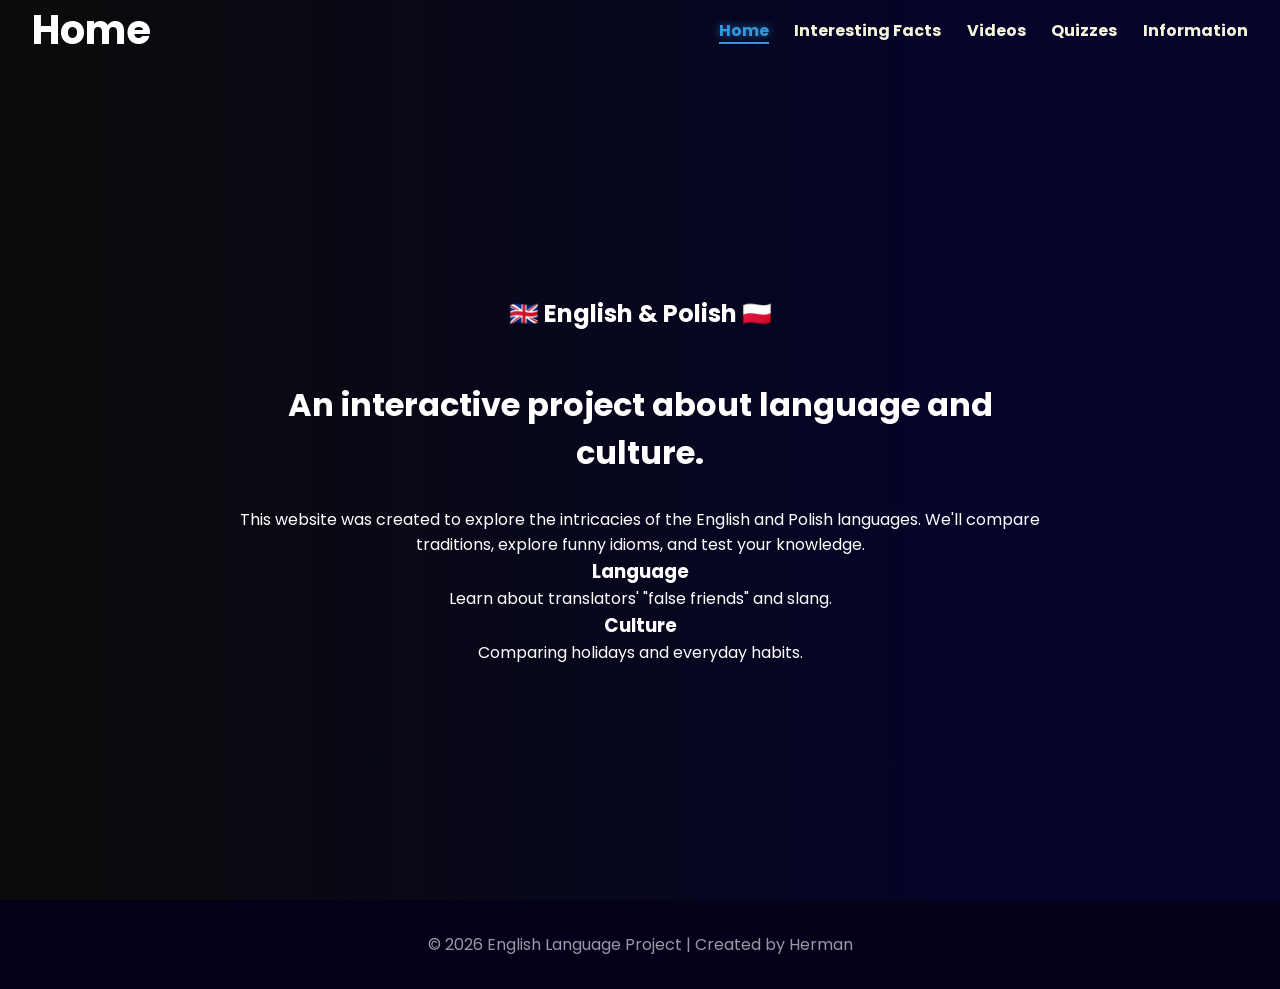
==== index.html @ c662540d "Update index.html" ====
<!DOCTYPE html>
<html lang="en">
<head>
    <meta charset="UTF-8">
    <meta name="viewport" content="width=device-width, initial-scale=1.0, viewport-fit=cover">
    <title>Home</title>
    <link rel="stylesheet" href="css/main.css">
</head>
<body>
    <div class="wrapper">
        <header class="container">
            <span class="logo">Home</span>
            <nav>
                <ul>
                    <li class="active"><a href="index.html">Home</a></li>
                    <li><a href="sborki.html">Interesting Facts</a></li> 
                    <li><a href="video.html">Videos</a></li>
                    <li><a href="quiz.html">Quizzes</a></li>
                    <li><a href="repleyi.html">Information</a></li>
                </ul>
            </nav>
        </header>

     <main class="hero container">
    <div class="hero--info">
            <div class="build">
                <h2>🇬🇧 English & Polish 🇵🇱</h2>
                <br><br>
        <h1 style="margin-bottom: 30px;">An interactive project about language and culture.</h1>
        
                <p>This website was created to explore the intricacies of the English and Polish languages. We'll compare traditions, explore funny idioms, and test your knowledge.</p>
            </div>
            
            <div class="build">
                <h3>Language</h3>
                <p>Learn about translators' "false friends" and slang.</p>
            </div>
            
            <div class="build">
                <h3>Culture</h3>
                <p>Comparing holidays and everyday habits.</p>
            </div>
        </div>
    </div>
</main>

        <footer class="footer container">
            <p>&copy; 2026 English Language Project | Created by Herman</p>
        </footer>
    </div> 
</body>
</html>
---- css/main.css ----
@import url('https://fonts.googleapis.com/css2?family=Poppins:ital,wght@0,500;1,700&display=swap');

/* 1. Базовые настройки */
* {
    margin: 0;
    padding: 0;
    box-sizing: border-box;
}

body {
    font-family: 'Poppins', sans-serif;
    color: #fff;
    background-color: #03011a;
    overflow-x: hidden;
}

/* 2. Структура страницы */
.wrapper {
    background: linear-gradient(90deg, rgba(10, 11, 13, 1) 8%, rgba(5, 3, 41, 1) 78%);
    width: 100%;
    min-height: 100vh; /* Высота на весь экран */
    display: flex;
    flex-direction: column;
}

.container {
    width: min(100% - 2rem, 1300px);
    margin: 0 auto;
    padding: 0 1rem;
}

/* 3. Шапка */
header {
    padding: 2rem 0;
    display: flex;
    justify-content: space-between;
    align-items: center;
    flex-shrink: 0;
}

header .logo {
    font-size: clamp(1.5rem, 4vw, 2.5rem);
    font-weight: 700;
}

header nav ul {
    display: flex;
    gap: clamp(1rem, 2vw, 2.5rem);
    list-style: none;
}

header nav ul li a {
    color: beige;
    font-weight: 700;
    text-decoration: none;
    transition: 0.3s;
}

header nav ul li a:hover, 
header nav ul li.active a {
    color: #3498db;
    text-shadow: 0 0 10px rgba(52, 152, 219, 0.7);
    border-bottom: 2px solid #3498db;
}

/* Полная центровка для главной страницы */
.hero {
    flex: 1 !important;
    display: flex !important;
    flex-direction: column !important;
    justify-content: center !important; /* Центр по вертикали */
    align-items: center !important;     /* Центр по горизонтали */
    text-align: center !important;      /* Текст внутри тоже в центр */
    min-height: 70vh;                   /* Принудительная высота */
}

.hero--info {
    width: 100% !important;
    max-width: 800px !important;
    margin: 0 auto !important; /* Гарантирует отступ со всех сторон */
}

/* Убираем возможные левые отступы у сетки и карточки */
.content-card, .info-grid {
    margin-left: auto !important;
    margin-right: auto !important;
    text-align: center !important;
}

.info-item {
    text-align: center !important;
}

.info-item:hover {
    background: rgba(52, 152, 219, 0.1);
}

/* 6. Футер */
.footer {
    padding: 2rem 0;
    text-align: center;
    opacity: 0.6;
    flex-shrink: 0;
}

/* 7. Адаптивность для телефонов */
@media (max-width: 850px) {
    header {
        flex-direction: column;
        gap: 1rem;
    }
    .content-card {
        padding: 1.5rem;
    }
}
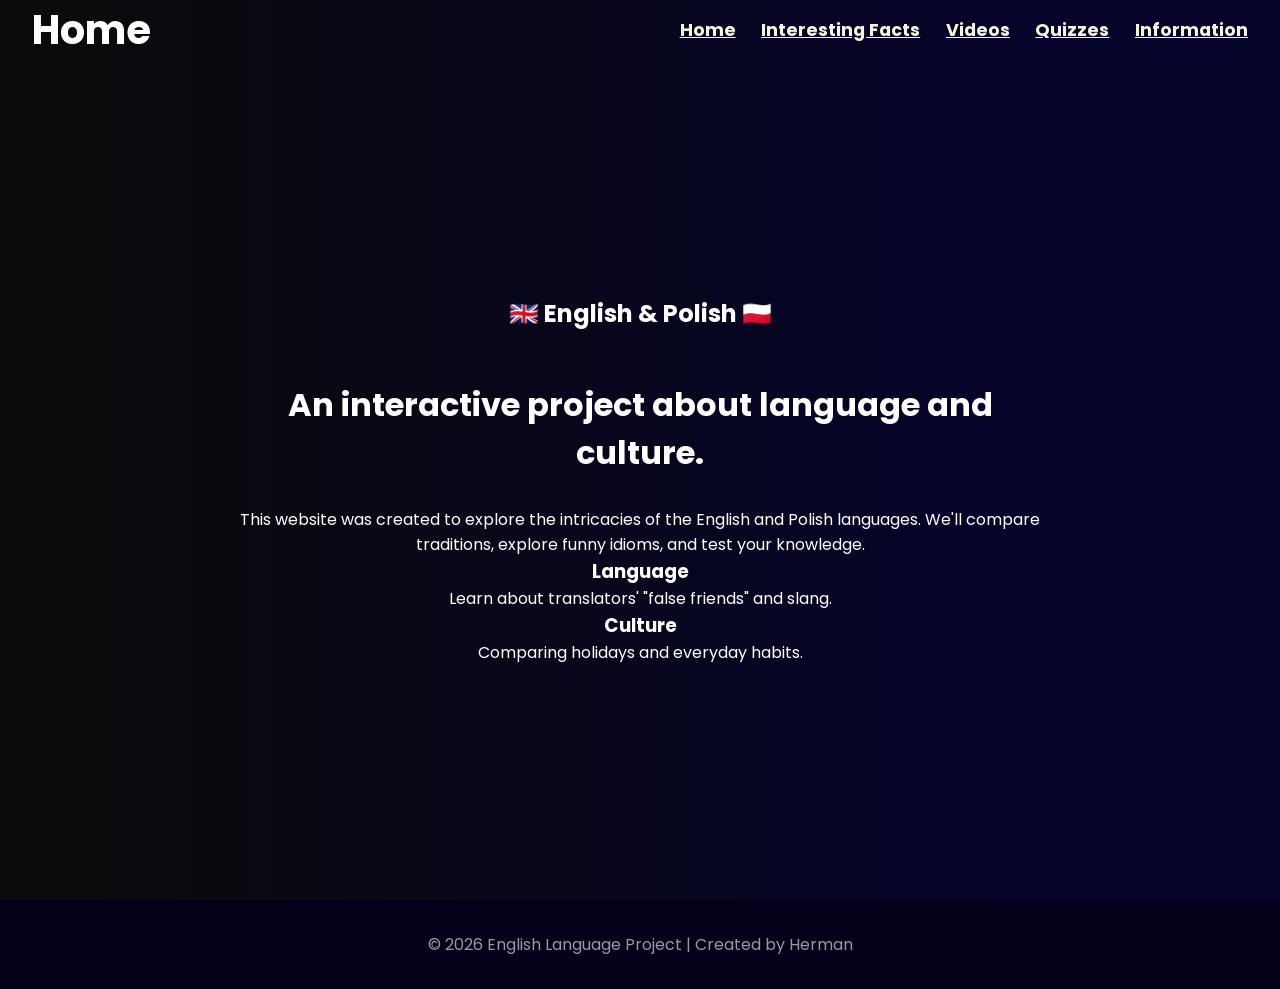
==== commit 2fb949ed: "Update index.html" ====
--- a/index.html
+++ b/index.html
@@ -4,6 +4,7 @@
     <meta charset="UTF-8">
     <meta name="viewport" content="width=device-width, initial-scale=1.0, viewport-fit=cover">
     <title>Home</title>
+    <link rel="icon" href="flags-poland-united-kingdom-linen-flags-closeup-flag-made-canvas-polish-flag-great-britain-state-national-symbols-3d-illustration_630687-2104.jpg" type="image/x-icon">
     <link rel="stylesheet" href="css/main.css">
 </head>
 <body>
--- a/css/main.css
+++ b/css/main.css
@@ -29,38 +29,41 @@
     padding: 0 1rem;
 }
 
-/* 3. Шапка */
+/* 3. ШАПКА И МЕНЮ (Тот самый дизайн со скрина) */
 header {
     padding: 2rem 0;
     display: flex;
+    flex-wrap: nowrap; /* Чтобы шапка не разваливалась */
     justify-content: space-between;
     align-items: center;
-    flex-shrink: 0;
+    gap: 1.5rem;
 }
 
 header .logo {
     font-size: clamp(1.5rem, 4vw, 2.5rem);
+    white-space: nowrap;
     font-weight: 700;
 }
 
 header nav ul {
     display: flex;
-    gap: clamp(1rem, 2vw, 2.5rem);
+    flex-wrap: nowrap; /* ГАРАНТИЯ, что меню будет в одну линию */
+    gap: clamp(1rem, 2vw, 2.5rem); /* Расстояние между кнопками */
     list-style: none;
+    align-items: center;
+}
+
+header nav ul li {
+    white-space: nowrap; /* Запрет переноса слов типа "Interesting Facts" */
 }
 
 header nav ul li a {
     color: beige;
     font-weight: 700;
-    text-decoration: none;
-    transition: 0.3s;
-}
-
-header nav ul li a:hover, 
-header nav ul li.active a {
-    color: #3498db;
-    text-shadow: 0 0 10px rgba(52, 152, 219, 0.7);
-    border-bottom: 2px solid #3498db;
+    font-size: clamp(0.9rem, 1.5vw, 1.1rem);
+    transition: all 0.3s ease;
+    padding: 5px 0;
+    position: relative;
 }
 
 /* Полная центровка для главной страницы */
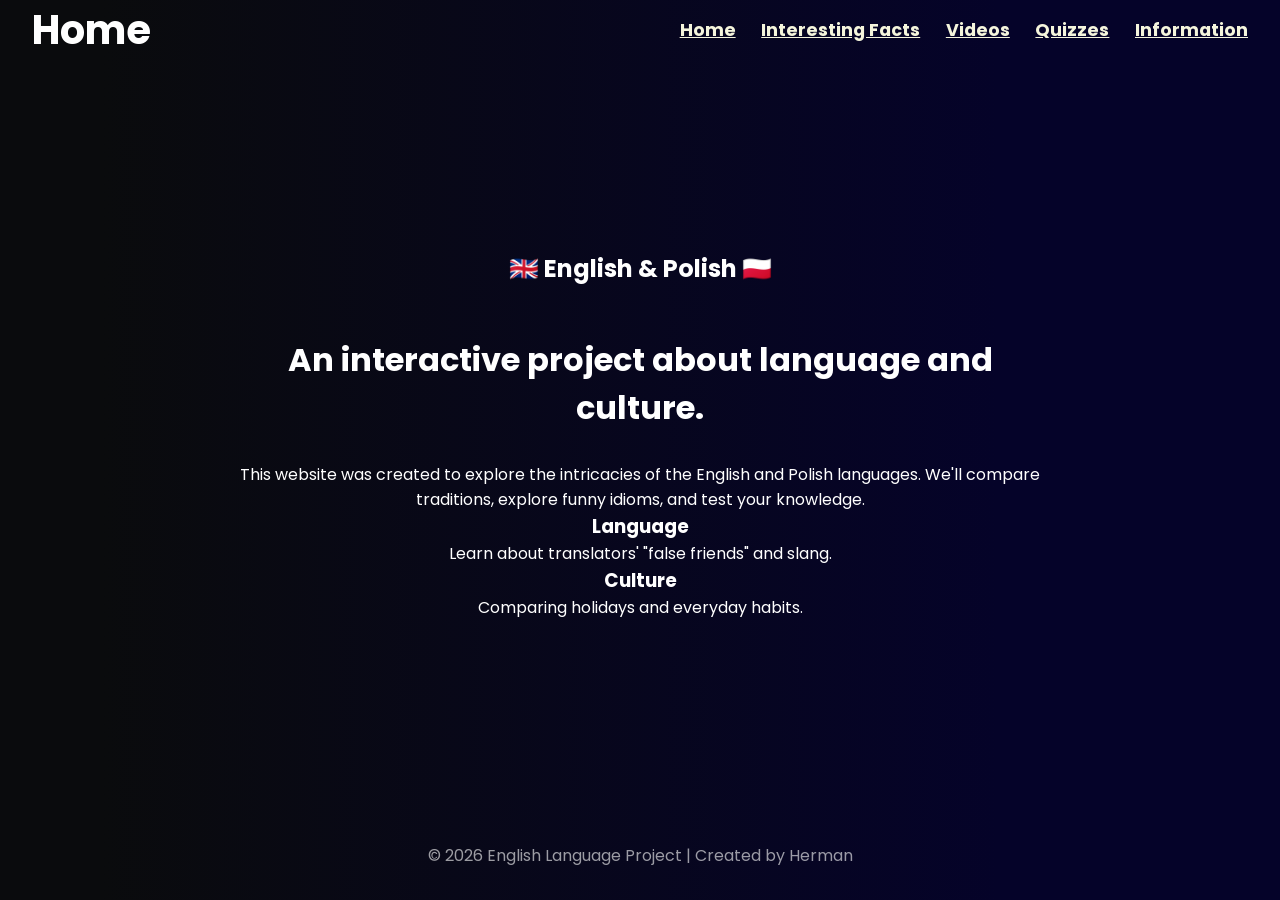
==== commit 8482de94: "Update index.html" ====
--- a/index.html
+++ b/index.html
@@ -4,8 +4,8 @@
     <meta charset="UTF-8">
     <meta name="viewport" content="width=device-width, initial-scale=1.0, viewport-fit=cover">
     <title>Home</title>
-    <link rel="icon" href="flags-poland-united-kingdom-linen-flags-closeup-flag-made-canvas-polish-flag-great-britain-state-national-symbols-3d-illustration_630687-2104.jpg" type="image/x-icon">
     <link rel="stylesheet" href="css/main.css">
+     <link rel="icon" href="ico.ico" type="image/x-icon">
 </head>
 <body>
     <div class="wrapper">
@@ -42,7 +42,6 @@
                 <p>Comparing holidays and everyday habits.</p>
             </div>
         </div>
-    </div>
 </main>
 
         <footer class="footer container">
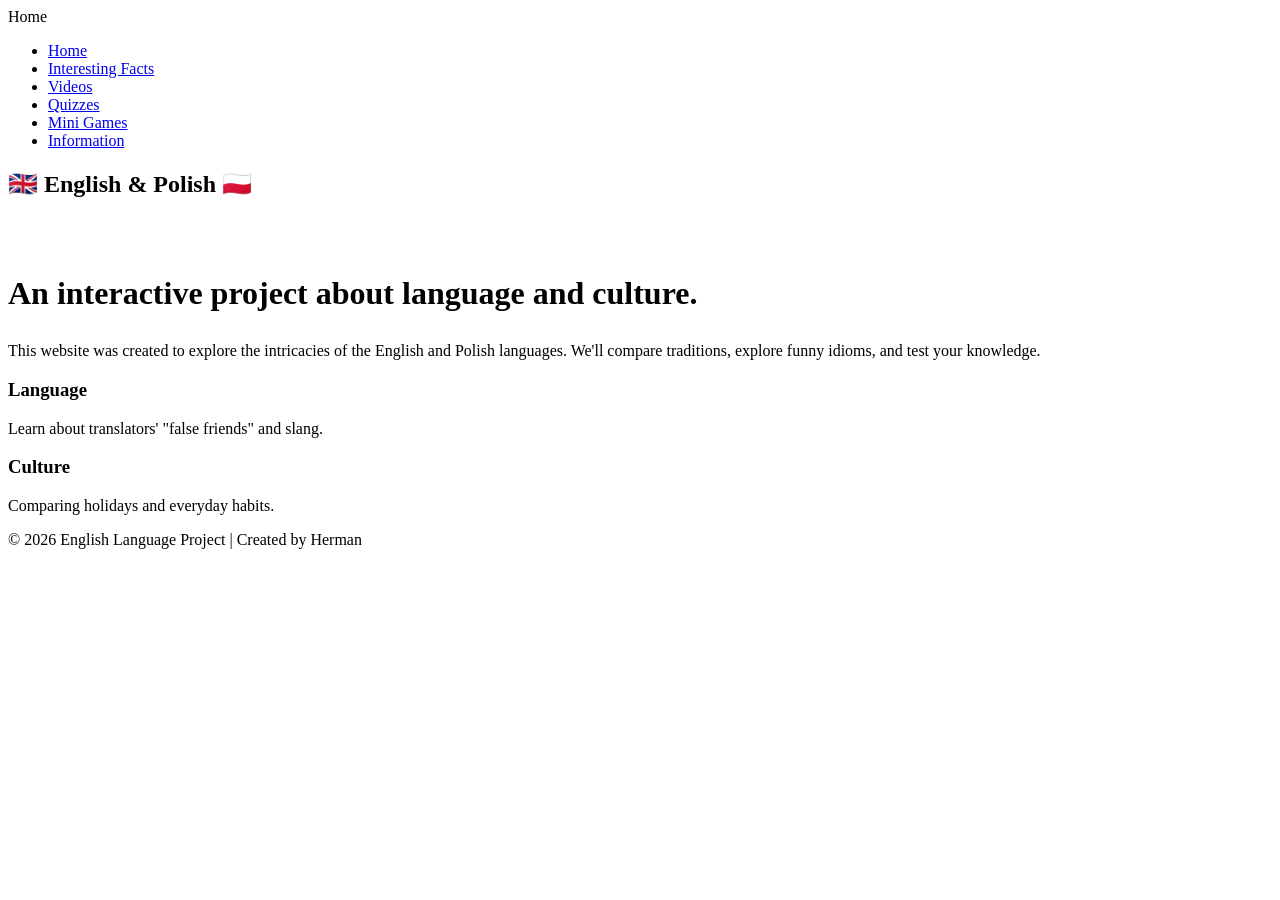
==== commit d3c94ff8: "Update index.html" ====
--- a/index.html
+++ b/index.html
@@ -4,8 +4,8 @@
     <meta charset="UTF-8">
     <meta name="viewport" content="width=device-width, initial-scale=1.0, viewport-fit=cover">
     <title>Home</title>
-    <link rel="stylesheet" href="css/main.css">
-     <link rel="icon" href="ico.ico" type="image/x-icon">
+    <link rel="stylesheet" href="css/video.css">
+    <link rel="icon" href="ico.ico?v=2" type="image/x-icon">
 </head>
 <body>
     <div class="wrapper">
@@ -17,6 +17,7 @@
                     <li><a href="sborki.html">Interesting Facts</a></li> 
                     <li><a href="video.html">Videos</a></li>
                     <li><a href="quiz.html">Quizzes</a></li>
+                    <li><a href="games.html">Mini Games</a></li>
                     <li><a href="repleyi.html">Information</a></li>
                 </ul>
             </nav>
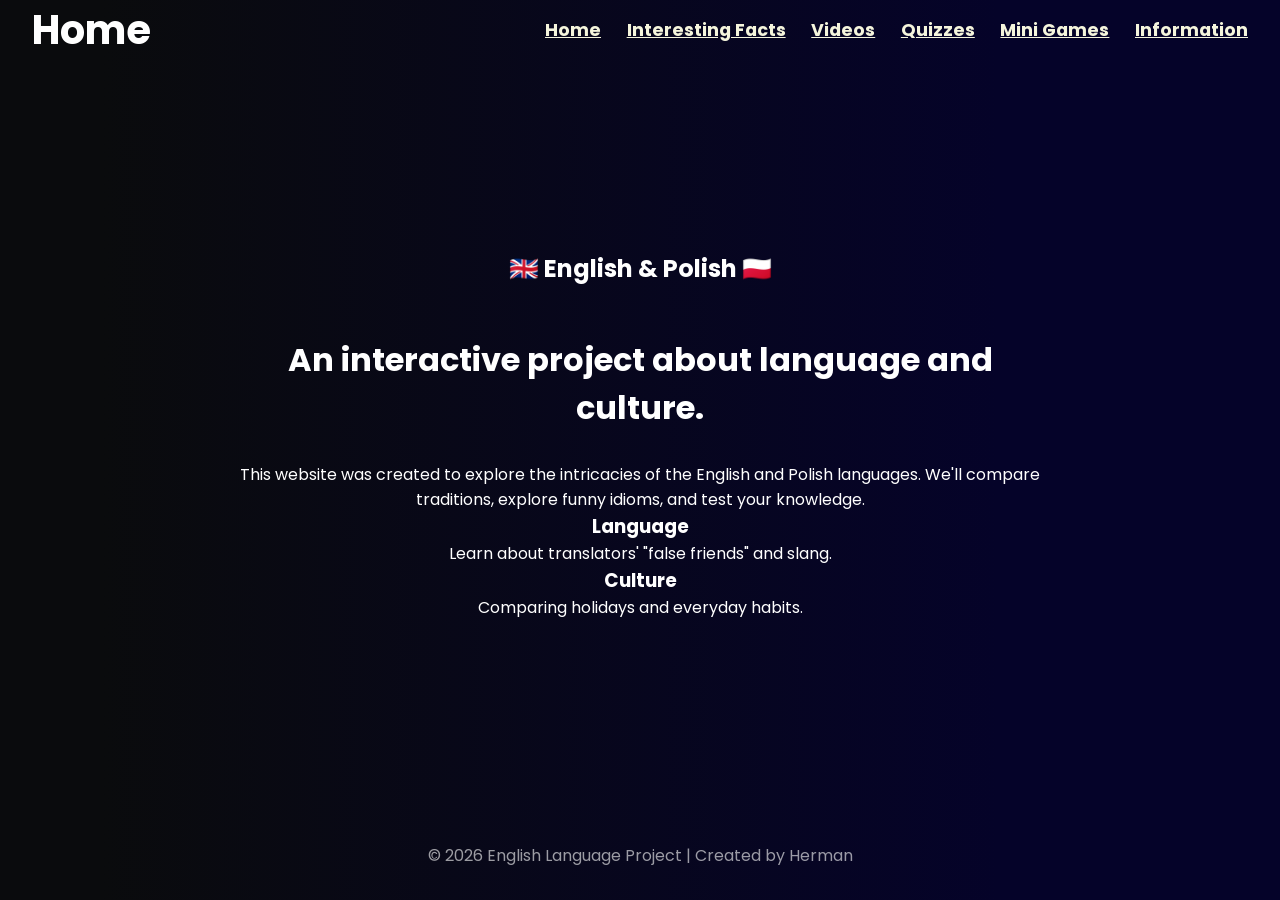
==== commit 4e8ee833: "Update index.html" ====
--- a/index.html
+++ b/index.html
@@ -4,7 +4,7 @@
     <meta charset="UTF-8">
     <meta name="viewport" content="width=device-width, initial-scale=1.0, viewport-fit=cover">
     <title>Home</title>
-    <link rel="stylesheet" href="css/video.css">
+    <link rel="stylesheet" href="css/main.css">
     <link rel="icon" href="ico.ico?v=2" type="image/x-icon">
 </head>
 <body>
@@ -25,7 +25,7 @@
 
      <main class="hero container">
     <div class="hero--info">
-            <div class="build">
+            <div class="build"> 
                 <h2>🇬🇧 English & Polish 🇵🇱</h2>
                 <br><br>
         <h1 style="margin-bottom: 30px;">An interactive project about language and culture.</h1>
--- a/css/main.css
+++ b/css/main.css
@@ -0,0 +1,118 @@
+@import url('https://fonts.googleapis.com/css2?family=Poppins:ital,wght@0,500;1,700&display=swap');
+
+/* 1. Базовые настройки */
+* {
+    margin: 0;
+    padding: 0;
+    box-sizing: border-box;
+}
+
+body {
+    font-family: 'Poppins', sans-serif;
+    color: #fff;
+    background-color: #03011a;
+    overflow-x: hidden;
+}
+
+/* 2. Структура страницы */
+.wrapper {
+    background: linear-gradient(90deg, rgba(10, 11, 13, 1) 8%, rgba(5, 3, 41, 1) 78%);
+    width: 100%;
+    min-height: 100vh; /* Высота на весь экран */
+    display: flex;
+    flex-direction: column;
+}
+
+.container {
+    width: min(100% - 2rem, 1300px);
+    margin: 0 auto;
+    padding: 0 1rem;
+}
+
+/* 3. ШАПКА И МЕНЮ (Тот самый дизайн со скрина) */
+header {
+    padding: 2rem 0;
+    display: flex;
+    flex-wrap: nowrap; /* Чтобы шапка не разваливалась */
+    justify-content: space-between;
+    align-items: center;
+    gap: 1.5rem;
+}
+
+header .logo {
+    font-size: clamp(1.5rem, 4vw, 2.5rem);
+    white-space: nowrap;
+    font-weight: 700;
+}
+
+header nav ul {
+    display: flex;
+    flex-wrap: nowrap; /* ГАРАНТИЯ, что меню будет в одну линию */
+    gap: clamp(1rem, 2vw, 2.5rem); /* Расстояние между кнопками */
+    list-style: none;
+    align-items: center;
+}
+
+header nav ul li {
+    white-space: nowrap; /* Запрет переноса слов типа "Interesting Facts" */
+}
+
+header nav ul li a {
+    color: beige;
+    font-weight: 700;
+    font-size: clamp(0.9rem, 1.5vw, 1.1rem);
+    transition: all 0.3s ease;
+    padding: 5px 0;
+    position: relative;
+}
+
+/* Полная центровка для главной страницы */
+.hero {
+    flex: 1 !important;
+    display: flex !important;
+    flex-direction: column !important;
+    justify-content: center !important; /* Центр по вертикали */
+    align-items: center !important;     /* Центр по горизонтали */
+    text-align: center !important;      /* Текст внутри тоже в центр */
+    min-height: 70vh;                   /* Принудительная высота */
+}
+
+.hero--info {
+    width: 100% !important;
+    max-width: 800px !important;
+    margin: 0 auto !important; /* Гарантирует отступ со всех сторон */
+}
+
+/* Убираем возможные левые отступы у сетки и карточки */
+.content-card, .info-grid {
+    margin-left: auto !important;
+    margin-right: auto !important;
+    text-align: center !important;
+}
+
+.info-item {
+    text-align: center !important;
+}
+
+.info-item:hover {
+    background: rgba(52, 152, 219, 0.1);
+}
+
+/* 6. Футер */
+.footer {
+    padding: 2rem 0;
+    text-align: center;
+    opacity: 0.6;
+    flex-shrink: 0;
+}
+
+/* 7. Адаптивность для телефонов */
+@media (max-width: 850px) {
+    header {
+        flex-direction: column;
+        gap: 1rem;
+    }
+    .content-card {
+        padding: 1.5rem;
+    }
+}
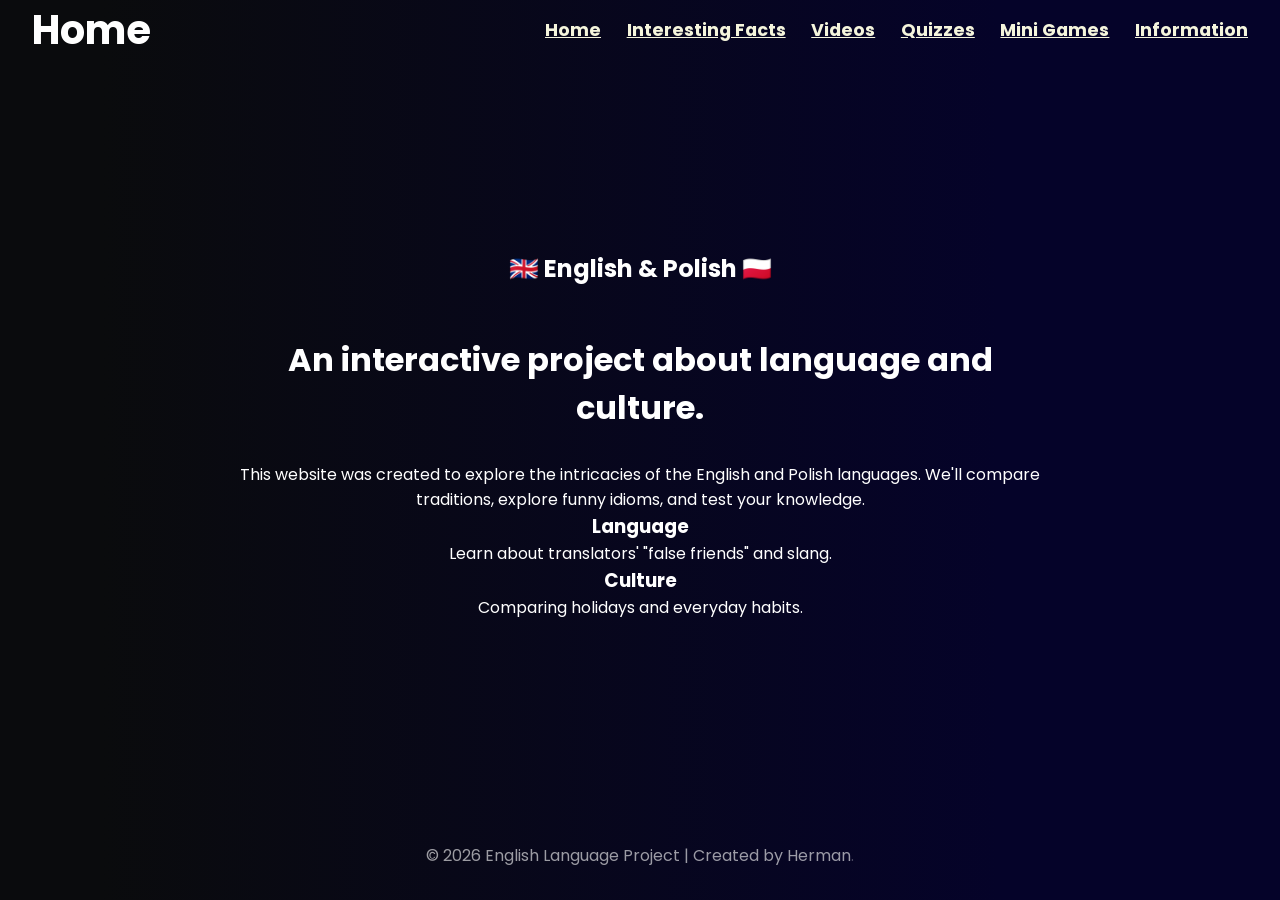
==== commit 2778c82f: "Update index.html" ====
--- a/index.html
+++ b/index.html
@@ -5,6 +5,7 @@
     <meta name="viewport" content="width=device-width, initial-scale=1.0, viewport-fit=cover">
     <title>Home</title>
     <link rel="stylesheet" href="css/main.css">
+    <link rel="stylesheet" href="css/clicker.css">
     <link rel="icon" href="ico.ico?v=2" type="image/x-icon">
 </head>
 <body>
@@ -23,31 +24,52 @@
             </nav>
         </header>
 
-     <main class="hero container">
-    <div class="hero--info">
-            <div class="build"> 
-                <h2>🇬🇧 English & Polish 🇵🇱</h2>
-                <br><br>
-        <h1 style="margin-bottom: 30px;">An interactive project about language and culture.</h1>
-        
-                <p>This website was created to explore the intricacies of the English and Polish languages. We'll compare traditions, explore funny idioms, and test your knowledge.</p>
+        <main class="hero container">
+            <div class="hero--info">
+                <div class="build">
+                    <h2>🇬🇧 English & Polish 🇵🇱</h2>
+                    <br><br>
+                    <h1 style="margin-bottom: 30px;">An interactive project about language and culture.</h1>
+                    <p>This website was created to explore the intricacies of the English and Polish languages. We'll compare traditions, explore funny idioms, and test your knowledge.</p>
+                </div>
+                
+                <div class="build">
+                    <h3>Language</h3>
+                    <p>Learn about translators' "false friends" and slang.</p>
+                </div>
+                
+                <div class="build">
+                    <h3>Culture</h3>
+                    <p>Comparing holidays and everyday habits.</p>
+                </div>
             </div>
-            
-            <div class="build">
-                <h3>Language</h3>
-                <p>Learn about translators' "false friends" and slang.</p>
-            </div>
-            
-            <div class="build">
-                <h3>Culture</h3>
-                <p>Comparing holidays and everyday habits.</p>
+        </main>
+
+        <footer class="footer container">
+            <p>&copy; 2026 English Language Project | Created by Herman<span onclick="toggleCasino()" style="cursor: default; opacity: 0.5;">.</span></p>
+        </footer>
+
+        <div id="casino-overlay" class="casino-overlay" style="display: none;">
+            <div class="casino-content">
+                <button class="close-btn" onclick="toggleCasino()">×</button>
+                <h2 style="color: #ffcc00;">🎰 Underground Casino</h2>
+                <p>You found the secret entrance!</p>
+                <p style="margin-top: 20px;">Go to <strong>Mini Games -> Coin Tycoon</strong> to earn cash and play here!</p>
+                <br>
+                <a href="clicker.html" class="action-button" style="background: #ffcc00; color: #000; text-decoration: none; padding: 10px 20px; border-radius: 5px;">Go to Clicker</a>
             </div>
         </div>
-</main>
+    </div>
 
-        <footer class="footer container">
-            <p>&copy; 2026 English Language Project | Created by Herman</p>
-        </footer>
-    </div> 
+    <script>
+        function toggleCasino() {
+            const casino = document.getElementById('casino-overlay');
+            if (casino.style.display === 'none') {
+                casino.style.display = 'flex';
+            } else {
+                casino.style.display = 'none';
+            }
+        }
+    </script>
 </body>
 </html>
